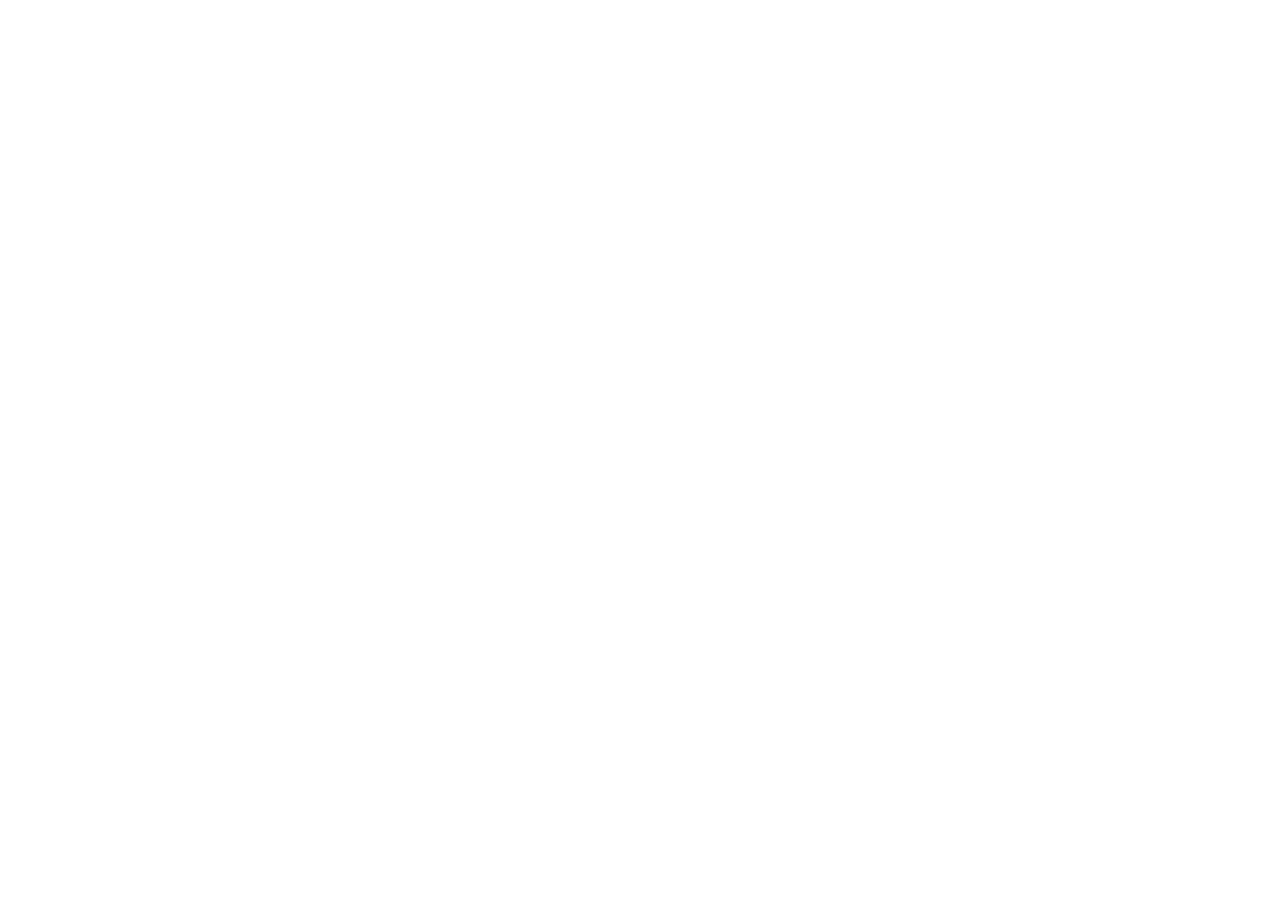
==== dmit-assignment-1/index.html @ 536239e9 "Assignment 1 Start" ====
<!DOCTYPE html>
<html lang="en">

<head>
    <meta charset="UTF-8">
    <meta name="viewport" content="width=device-width, initial-scale=1.0">
    <title>XYZ Power</title>
    <link rel="stylesheet" href="global.css">
    <link rel="stylesheet" href="styles.css">
</head>

<body>

</body>

</html>
---- dmit-assignment-1/global.css ----
*,
 *::before,
 *::after {
   -webkit-box-sizing: border-box;
   box-sizing: border-box;
 }
 html {
   font-family: sans-serif;
   line-height: 1.15;
   -webkit-text-size-adjust: 100%;
   -webkit-tap-highlight-color: rgba(0, 0, 0, 0);
 }

 body {
   margin: 0;
   font-family: system-ui, -apple-system, BlinkMacSystemFont, 'Segoe UI', Roboto, Oxygen, Ubuntu, Cantarell, 'Open Sans', 'Helvetica Neue', sans-serif;
   font-size: 1rem;
   font-weight: 400;
   line-height: 1.5;
   color: #212529;
   text-align: left;
   background-color: #fff;
 }
 [tabindex="-1"]:focus {
   outline: 0 !important;
 }
 hr {
   -webkit-box-sizing: content-box;
   box-sizing: content-box;
   height: 0;
   overflow: visible;
 }
  
 abbr[title],
 abbr[data-original-title] {
   text-decoration: underline;
   -webkit-text-decoration: underline dotted;
   text-decoration: underline dotted;
   cursor: help;
   border-bottom: 0;
   text-decoration-skip-ink: none;
 }
 address {
   margin-bottom: 1rem;
   font-style: normal;
   line-height: inherit;
 }
 ol,
 ul,
 dl {
   margin-top: 0;
   margin-bottom: 1rem;
   list-style-type: none;
 }
 ol ol,
 ul ul,
 ol ul,
 ul ol {
   margin-bottom: 0;
 }
 dt {
   font-weight: 700;
 }
 dd {
   margin-bottom: 0.5rem;
   margin-left: 0;
 }
 blockquote {
   margin: 0 0 1rem;
 }
 b,
 strong {
   font-weight: bolder;
 }
 small {
   font-size: 80%;
 }
 sub,
 sup {
   position: relative;
   font-size: 75%;
   line-height: 0;
   vertical-align: baseline;
 }
 sub {
   bottom: -0.25em;
 }
 sup {
   top: -0.5em;
 }
 a {
   color: #007bff;
   text-decoration: none;
   background-color: transparent;
 }
 a:hover {
   color: #0056b3;
   text-decoration: underline;
 }
 a:not([href]):not([tabindex]) {
   color: inherit;
   text-decoration: none;
 }
 a:not([href]):not([tabindex]):hover,
 a:not([href]):not([tabindex]):focus {
   color: inherit;
   text-decoration: none;
 }
 a:not([href]):not([tabindex]):focus {
   outline: 0;
 }
 pre,
 code,
 kbd,
 samp {
   font-family: SFMono-Regular, Menlo, Monaco, Consolas, "Liberation Mono",
     "Courier New", monospace;
   font-size: 1em;
 }
 pre {
   margin-top: 0;
   margin-bottom: 1rem;
   overflow: auto;
 }
 figure {
   margin: 0 0 1rem;
 }
 img {
   border: none;
   width: 100%;
   vertical-align: middle;
   border-style: none;
 }
 svg {
   overflow: hidden;
   vertical-align: middle;
 }
 table {
   border-collapse: collapse;
 }
 caption {
   padding-top: 0.75rem;
   padding-bottom: 0.75rem;
   color: #6c757d;
   text-align: left;
   caption-side: bottom;
 }
 th {
   text-align: inherit;
 }
 label {
   display: inline-block;
 }
 button {
   border-radius: 0;
 }
 button:focus {
   outline: 1px dotted;
   outline: 5px auto -webkit-focus-ring-color;
 }
 input,
 button,
 select,
 optgroup,
 textarea {
   margin: 0;
   font-family: inherit;
   font-size: inherit;
   line-height: inherit;
 }
 button,
 input {
   overflow: visible;
 }
 button,
 select {
   text-transform: none;
 }
 button,
 [type="button"],
 [type="reset"],
 [type="submit"] {
   -webkit-appearance: button;
 }
 button::-moz-focus-inner,
 [type="button"]::-moz-focus-inner,
 [type="reset"]::-moz-focus-inner,
 [type="submit"]::-moz-focus-inner {
   padding: 0;
   border-style: none;
 }
 input[type="radio"],
 input[type="checkbox"] {
   -webkit-box-sizing: border-box;
   box-sizing: border-box;
   padding: 0;
 }
 input[type="date"],
 input[type="time"],
 input[type="datetime-local"],
 input[type="month"] {
   -webkit-appearance: listbox;
 }
 textarea {
   overflow: auto;
   resize: vertical;
 }
 fieldset {
   min-width: 0;
   padding: 0;
   margin: 0;
   border: 0;
 }
 legend {
   display: block;
   width: 100%;
   max-width: 100%;
   padding: 0;
   margin-bottom: 0.5rem;
   font-size: 1.5rem;
   line-height: inherit;
   color: inherit;
   white-space: normal;
 }
 progress {
   vertical-align: baseline;
 }
 [type="number"]::-webkit-inner-spin-button,
 [type="number"]::-webkit-outer-spin-button {
   height: auto;
 }
 [type="search"] {
   outline-offset: -2px;
   -webkit-appearance: none;
 }
 [type="search"]::-webkit-search-decoration {
   -webkit-appearance: none;
 }
 ::-webkit-file-upload-button {
   font: inherit;
   -webkit-appearance: button;
 }
 output {
   display: inline-block;
 }
 summary {
   display: list-item;
   cursor: pointer;
 }
 template {
   display: none;
 }
 [hidden] {
   display: none !important;
 } 
 
 /*! Mini Reset */
 html,
 body,
 p,
 ol,
 ul,
 li,
 dl,
 dt,
 dd,
 blockquote,
 figure,
 fieldset,
 legend,
 textarea,
 pre,
 iframe,
 hr,
 h1,
 h2,
 h3,
 h4,
 h5,
 h6 {
   margin: 0;
   padding: 0;
 }
 article,
 aside,
 figcaption,
 figure,
 footer,
 header,
 hgroup,
 main,
 nav,
 section {
   display: block;
 }
 h1,
 h2,
 h3,
 h4,
 h5,
 h6 {
   font-size: 100%;
   font-weight: normal;
 }
 ul {
   list-style: none;
 }
 button,
 input,
 select,
 textarea {
   margin: 0;
 }
 html {
   -webkit-box-sizing: border-box;
   box-sizing: border-box;
 }
 * html,
 html:before,
 html:after {
   -webkit-box-sizing: inherit;
   box-sizing: inherit;
 }
 img,
 embed,
 iframe,
 object,
 video {
   height: auto;
   max-width: 100%;
 }
 audio {
   max-width: 100%;
 }
 iframe {
   border: 0;
 }
 table {
   border-collapse: collapse;
   border-spacing: 0;
 }
 table td,
 table th {
   padding: 0;
   text-align: left;
 }
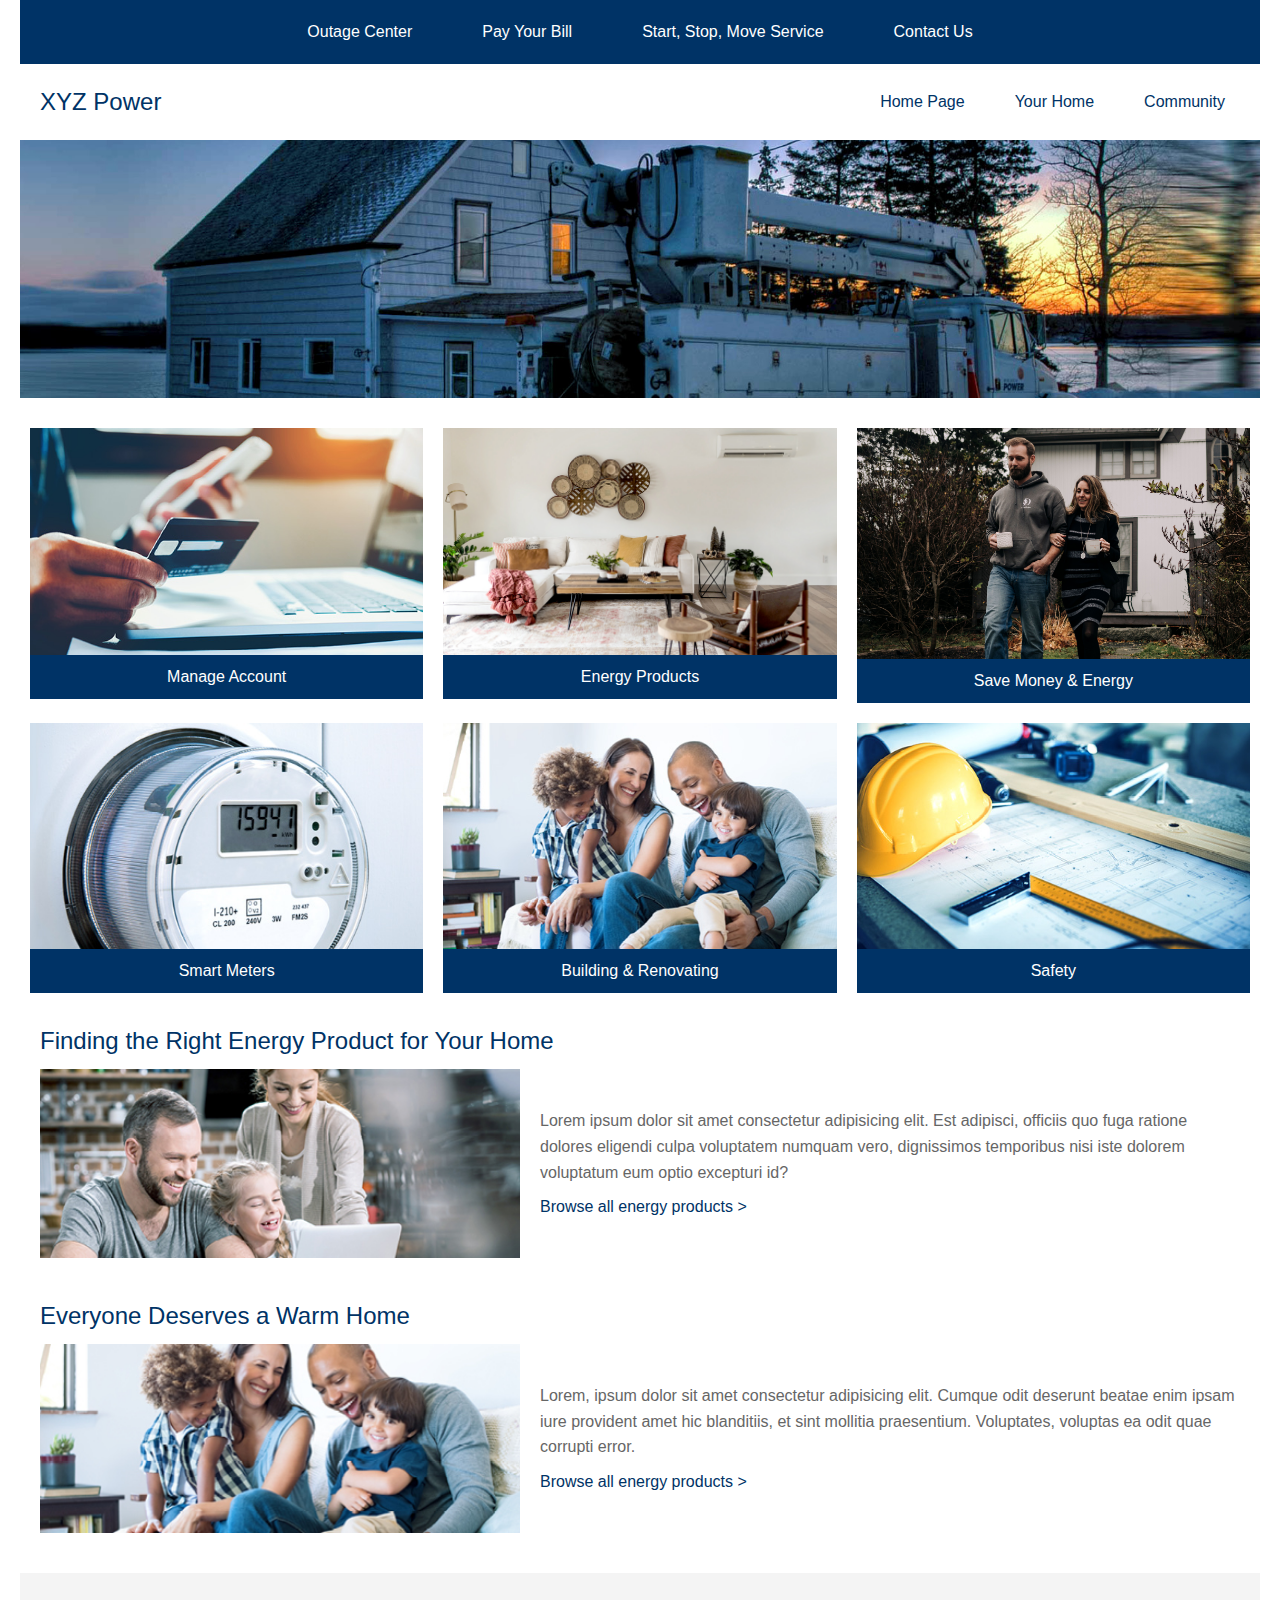
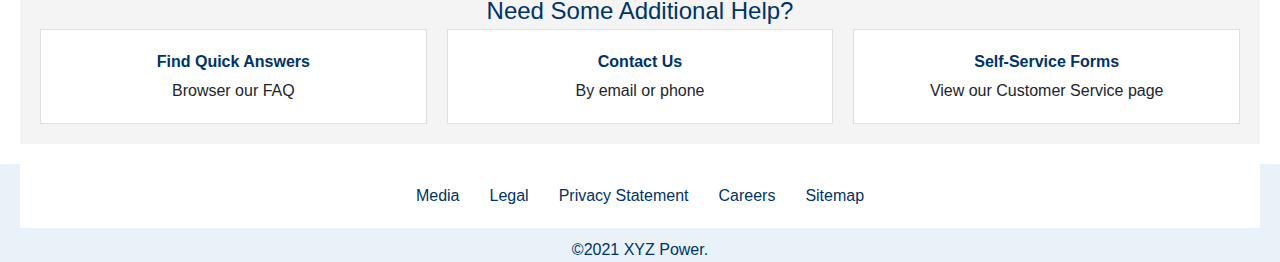
==== commit e63ec8f5: "1st page good" ====
--- a/dmit-assignment-1/index.html
+++ b/dmit-assignment-1/index.html
@@ -6,11 +6,116 @@
     <meta name="viewport" content="width=device-width, initial-scale=1.0">
     <title>XYZ Power</title>
     <link rel="stylesheet" href="global.css">
-    <link rel="stylesheet" href="styles.css">
+    <link rel="stylesheet" href="styles-index.css">
 </head>
 
 <body>
+    <header>
+        <div class="top-bar">
+            <a href="#">Outage Center</a>
+            <a href="#">Pay Your Bill</a>
+            <a href="#">Start, Stop, Move Service</a>
+            <a href="#">Contact Us</a>
+        </div>
+        <nav>
+            <h1>XYZ Power</h1>
+            <ul>
+                <li><a href="index.html">Home Page</a></li>
+                <li><a href="your-home.html">Your Home</a></li>
+                <li><a href="community.html">Community</a></li>
+            </ul>
+        </nav>
+    </header>
 
+    <main>
+        <div class="home">
+            <img src="img/banner-your-home.jpg" alt="home">
+        </div>
+
+        <div class="services">
+            <div class="service">
+                <img src="img/your-home-1.jpg" alt="manage-account">
+                <a href="#">Manage Account</a>
+            </div>
+            <div class="service">
+                <img src="img/your-home-2.jpg" alt="energy-products">
+                <a href="#">Energy Products</a>
+            </div>
+            <div class="service">
+                <img src="img/your-home-3.jpg" alt="money-energy">
+                <a href="#">Save Money & Energy</a>
+            </div>
+            <div class="service">
+                <img src="img/your-home-4.jpg" alt="smart-meters">
+                <a href="#">Smart Meters</a>
+            </div>
+            <div class="service">
+                <img src="img/your-home-5.jpg" alt="building-renovating">
+                <a href="#">Building & Renovating</a>
+            </div>
+            <div class="service">
+                <img src="img/your-home-6.jpg" alt="safety">
+                <a href="#">Safety</a>
+            </div>
+        </div>
+
+        <section class="content">
+            <div class="content-block">
+                <h2>Finding the Right Energy Product for Your Home</h2>
+                <div class="content-inner">
+                    <img src="img/your-home-right-energy.jpg" alt="energy-product">
+                    <div class="content-text">
+                        <p>Lorem ipsum dolor sit amet consectetur adipisicing elit. Est adipisci, officiis quo fuga
+                            ratione dolores eligendi culpa voluptatem numquam vero, dignissimos temporibus nisi iste
+                            dolorem voluptatum eum optio excepturi id?</p>
+                        <a href="#">Browse all energy products ></a>
+                    </div>
+                </div>
+            </div>
+            <div class="content-block">
+                <h2>Everyone Deserves a Warm Home</h2>
+                <div class="content-inner">
+                    <img src="img/your-home-warm.jpg" alt="warm-home">
+                    <div class="content-text">
+                        <p>Lorem, ipsum dolor sit amet consectetur adipisicing elit. Cumque odit deserunt beatae enim
+                            ipsam iure provident amet hic blanditiis, et sint mollitia praesentium. Voluptates, voluptas
+                            ea odit quae corrupti error.</p>
+                        <a href="#">Browse all energy products ></a>
+                    </div>
+                </div>
+            </div>
+        </section>
+
+        <section class="help">
+            <h2>Need Some Additional Help?</h2>
+            <div class="help-options">
+                <div class="help-option">
+                    <a href="#">Find Quick Answers</a>
+                    <p>Browser our FAQ</p>
+                </div>
+                <div class="help-option">
+                    <a href="#">Contact Us</a>
+                    <p>By email or phone</p>
+                </div>
+                <div class="help-option">
+                    <a href="#">Self-Service Forms</a>
+                    <p>View our Customer Service page</p>
+                </div>
+            </div>
+        </section>
+
+    </main>
+
+    <footer>
+        <nav>
+            <a href="#">Media</a>
+            <a href="#">Legal</a>
+            <a href="#">Privacy Statement</a>
+            <a href="#">Careers</a>
+            <a href="#" class="sitemap">Sitemap</a>
+        </nav>
+        <p>&copy;2021 XYZ Power.</p>
+    </footer>
 </body>
 
 </html>--- a/dmit-assignment-1/styles-index.css
+++ b/dmit-assignment-1/styles-index.css
@@ -0,0 +1,307 @@
+body {
+    font-family: Arial, sans-serif;
+    margin: 0;
+    padding: 0;
+    box-sizing: border-box;
+    background-color: #fff;
+}
+
+header,
+main,
+footer {
+    width: 100%;
+    margin: 0 auto;
+    padding: 0;
+}
+
+header .top-bar {
+    display: flex;
+    justify-content: center;
+    background: #003366;
+    padding: 0.625rem 0;
+}
+
+header .top-bar a {
+    color: #fff;
+    margin: 0 15px;
+    text-decoration: none;
+    padding: 0.625rem 1.25rem;
+    display: inline-block;
+}
+
+header .top-bar a:hover,
+header .top-bar a.active {
+    background: #6cbf39;
+    color: #003366;
+}
+
+nav {
+    display: flex;
+    justify-content: space-between;
+    align-items: center;
+    background: #fff;
+    padding: 1.25rem 1.25rem;
+}
+
+nav h1 {
+    margin: 0;
+    font-size: 1.5em;
+    color: #003366;
+}
+
+nav ul {
+    list-style: none;
+    display: flex;
+    margin: 0;
+    padding: 0;
+}
+
+nav ul li {
+    margin-left: 1.25rem;
+}
+
+nav ul li a {
+    text-decoration: none;
+    color: #003366;
+    padding: 0.625rem 0.938rem;
+}
+
+nav ul li a:hover,
+nav ul li a.active {
+    color: #6cbf39;
+    border-bottom: 0.125rem solid #6cbf39;
+}
+
+.home {
+    width: 100%;
+    margin: 0 auto;
+}
+
+.home img {
+    width: 100%;
+    height: auto;
+    display: block;
+}
+
+.services {
+    display: flex;
+    flex-wrap: wrap;
+    justify-content: space-between;
+    margin: 1.25rem 0;
+}
+
+.service {
+    flex: 1 1 calc(33.333% - 1.25rem);
+    margin: 0.625rem;
+    text-align: center;
+}
+
+.service img {
+    width: 100%;
+    height: auto;
+}
+
+.service a {
+    display: block;
+    background: #003366;
+    color: #fff;
+    padding: 0.625rem;
+    text-decoration: none;
+}
+
+.service a:hover {
+    background: #6cbf39;
+}
+
+.content {
+    margin: 1.25rem 0;
+    padding: 0 1.25rem;
+}
+
+.content-block {
+    margin-bottom: 2.5rem;
+}
+
+.content-block h2 {
+    font-size: 1.5rem;
+    color: #003366;
+    margin-bottom: 0.625rem;
+}
+
+.content-inner {
+    display: flex;
+    align-items: center;
+    justify-content: space-between;
+}
+
+.content-inner img {
+    width: 40%;
+    height: auto;
+}
+
+.content-text {
+    flex: 1;
+    padding-left: 1.25rem;
+}
+
+.content-text p {
+    font-size: 1rem;
+    color: #666;
+    line-height: 1.6;
+}
+
+.content-block a {
+    color: #003366;
+    text-decoration: none;
+    display: inline-block;
+    margin-top: 0.625rem;
+}
+
+.content-block a:hover {
+    text-decoration: underline;
+}
+
+.help {
+    background: #f4f4f4;
+    padding: 1.25rem;
+    text-align: center;
+    margin: 1.25rem 0;
+}
+
+.help h2 {
+    margin-top: 0;
+    font-size: 1.5rem;
+    color: #003366;
+}
+
+.help-options {
+    display: flex;
+    justify-content: center;
+    gap: 1.25rem;
+}
+
+.help-option {
+    flex: 1;
+    padding: 1.25rem;
+    background: #fff;
+    border: 1px solid #e0e0e0;
+    text-align: center;
+}
+
+.help-option a {
+    display: block;
+    color: #003366;
+    font-weight: bold;
+    margin-bottom: 0.313rem;
+    text-decoration: none;
+}
+
+.help-option a:hover {
+    color: #6cbf39;
+}
+
+footer {
+    background: #e9f2f9;
+    color: #003366;
+    text-align: center;
+    padding: 1.25rem 0;
+}
+
+footer nav {
+    display: flex;
+    justify-content: center;
+    flex-wrap: wrap;
+    margin-bottom: 0.625rem;
+}
+
+footer nav a {
+    color: #003366;
+    margin: 0 0.938rem;
+    text-decoration: none;
+}
+
+footer nav a:hover {
+    color: #6cbf39;
+}
+
+footer p {
+    color: #003366;
+    margin: 0;
+    padding: 0;
+}
+
+/* Responsive Styles */
+@media (max-width: 1300px) {
+
+    header,
+    main,
+    footer {
+        padding: 0 1.25rem;
+    }
+}
+
+@media (max-width: 800px) {
+    header .top-bar {
+        flex-direction: column;
+        align-items: center;
+    }
+
+    header .top-bar a {
+        width: 100%;
+        text-align: center;
+        padding: 0.625rem;
+    }
+
+    nav ul {
+        flex-direction: column;
+        align-items: center;
+    }
+
+    nav ul li {
+        margin: 0.625rem 0;
+    }
+
+    nav ul li a {
+        width: 100%;
+        text-align: center;
+        padding: 0.625rem;
+    }
+
+    .services {
+        flex-direction: column;
+    }
+
+    .service {
+        width: 100%;
+        margin: 0.625rem 0;
+    }
+
+    .content-inner {
+        flex-direction: column;
+    }
+
+    .content-inner img {
+        max-width: 100%;
+        margin: 0 0 1.25rem 0;
+    }
+
+    .help-options {
+        flex-direction: column;
+    }
+
+    .help-option {
+        width: 100%;
+        margin: 0.625rem 0;
+    }
+}
+
+@media (max-width: 480px) {
+    nav h1 {
+        font-size: 1.2rem;
+    }
+
+    main,
+    footer {
+        padding: 0 0.625rem;
+    }
+}